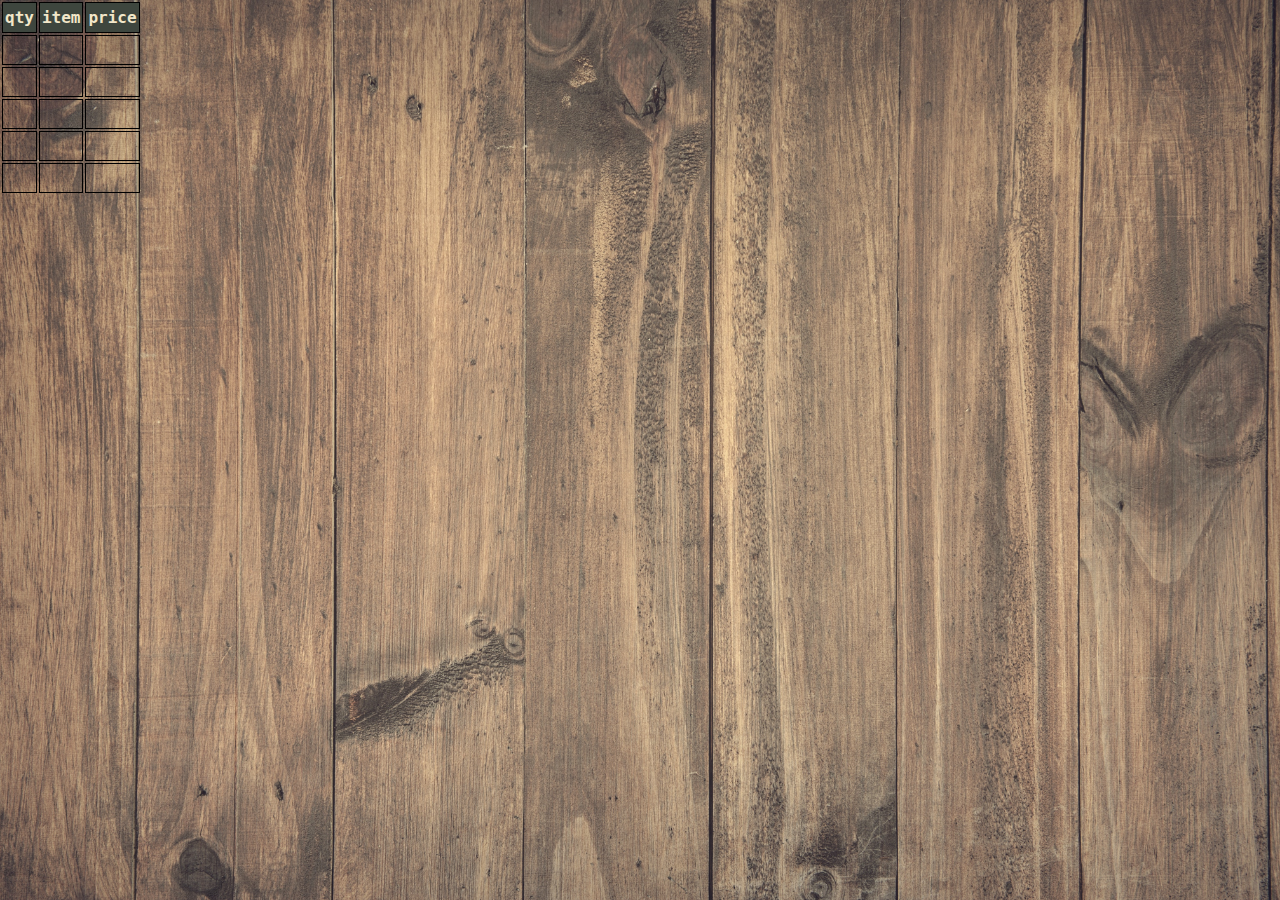
==== page2.html @ 14e77f74 "Add files via upload" ====
<html>

<head>
    <link rel="stylesheet" href="restaurant.css">
</head>

<body>
    <table id="final_table">
        <tr id="row">
            <th>qty</th>
            <th>item</th>
            <th>price</th>
        </tr>
        <tr id="row">
            <td></td>
            <td></td>
            <td></td>
        </tr>
        <tr id="row">
            <td></td>
            <td></td>
            <td></td>
        </tr>
        <tr id="row">
            <td></td>
            <td></td>
            <td></td>
        </tr>
        <tr id="row">
                    <td></td>
                    <td></td>
                    <td></td>
        </tr>
        <tr id="row">
                    <td></td>
                    <td></td>
                    <td></td>
        </tr>

    </table> 
</body>
    
<script>

var qty = 

function show(){

for (var i = 0; i < 6; i++) {

}

show();

</script>


</html>
---- restaurant.css ----
/*
font-family: 'Major Mono Display', monospace;
font-family: 'Mr Dafoe', cursive;
*/

* {
  margin: 0;
}

body {
  background-image: url('wood.jpg');
  background-repeat: no-repeat;
  background-attachment: fixed;
  background-position: center;
  background-size: cover;
  font-family: 'Major Mono Display', monospace;
}

#items {
  margin-left: 20px;
  margin-top: 50px;
  height: 90vh;
  width: 75vw;
}

#photo0, #photo1, #photo2, #photo3, #photo4, #photo5 {
  height: 30vh;
  width: 37vh;
  background-repeat: no-repeat;
  background-position: center;
  background-size: cover;
  border-radius: 20px 20px 0 0;
}

#photo0 {
  background-image: url('pancake.jpeg');
}

#photo1 {
  background-image: url('chicken_and_waffles.jpeg');
}

#photo2 {
  background-image: url('omelette.jpeg');
}

#photo3 {
  background-image: url('french_toast.jpeg');
}

#photo4 {
  background-image: url('avocado_toast.jpeg');
}

#photo5 {
  background-image: url('eggs_benedict.jpeg');
}

#item0, #item1, #item2, #item3, #item4, #item5 {
  background-color: #ABC9C2;
  width: 37vh;
  margin: 0 20px 40px;
  padding: 0;
  float: left;
  border-radius: 20px;
  box-shadow: 0 4px 8px 0 rgba(0, 0, 0, 0.2), 0 6px 20px 0 rgba(0, 0, 0, 0.19);
}

.name {
  font-size: 30px;
}

.qty_title {
  display: inline;
}

.name, .price {
  font-size: 25px;
  display: inline;
}

.order {
  margin-left: 10px;
}

.counter {
  display: inline;
}

#check {
  background-color: #F2E7C9;
  border-radius: 10px;
  box-shadow: 0 4px 8px 0 rgba(0, 0, 0, 0.2), 0 6px 20px 0 rgba(0, 0, 0, 0.19);
  position: fixed;
  right: 20px;
  height: 450px;
  margin: 0;
  width: 27vh;
  padding: 30px;
}

#info0, #info1, #info2, #info3, #info4, #info5 {
  padding: 10px;
  margin: 10px;
}

.description {
  margin-top: 20px;
}

#check_table {
  border-collapse: collapse;
  width: 100%;
}

th, td, tr {
  border: 1px solid black;
  padding: 5px 2px;
  text-align: center;
}

th {
  background-color: #3E463E;
  color: #F2E7C9;
}

tr {
  height: 30px;
}

#tax_title {
  text-align: right;
  padding-right: 15px;
}

#total_row {
  height: 50px;
}

button {
  background-color: #ABC9C2;
  color: #3E463E;
  padding: 5px;
  border: 1px solid #3E463E;
  font-family: 'Major Mono Display', monospace;
}

button:hover {
  background-color: #3E463E;
  color: #ABC9C2;
}

.counter {
  margin: 0;
  width: 50px;
}

#finalize {
  margin-top: 20px;
  font-size: 20px;
  background-color: #F2E7C9;
  color: #3E463E;
  border: 2px solid #3E463E;
}

#finalize:hover {
  background-color: #3E463E;
  color: #F2E7C9;
}

#table_head {
  font-family: 'Mr Dafoe', cursive;
  color: #3E463E;
  font-size: 40px;
}
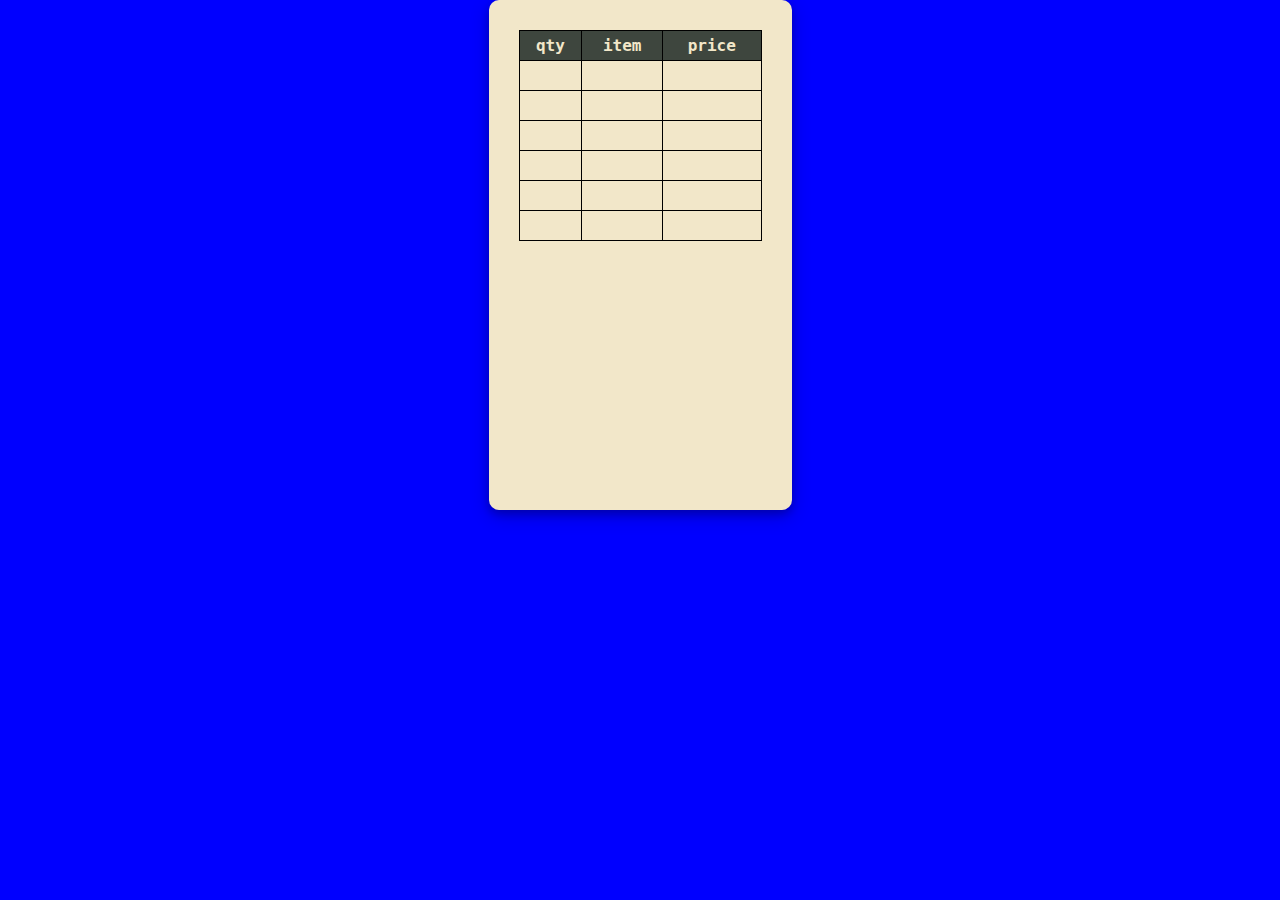
==== commit 573d0920: "Add files via upload" ====
--- a/page2.html
+++ b/page2.html
@@ -5,11 +5,18 @@
 </head>
 
 <body>
+    <div id="container">
+    <div id="check_final">
     <table id="final_table">
         <tr id="row">
             <th>qty</th>
             <th>item</th>
             <th>price</th>
+        </tr>
+        <tr id="row">
+                <td></td>
+                <td></td>
+                <td></td>
         </tr>
         <tr id="row">
             <td></td>
@@ -27,27 +34,47 @@
             <td></td>
         </tr>
         <tr id="row">
-                    <td></td>
-                    <td></td>
-                    <td></td>
+            <td></td>
+            <td></td>
+            <td></td>
         </tr>
         <tr id="row">
-                    <td></td>
-                    <td></td>
-                    <td></td>
+            <td></td>
+            <td></td>
+            <td></td>
         </tr>
 
     </table> 
+</div>
+</div>
+
 </body>
     
 <script>
 
-var qty = 
+var retrievedQty = localStorage.getItem("qty");
+var qty = JSON.parse(retrievedQty);
+
+var retrievedName = localStorage.getItem("name");
+var qty = JSON.parse(retrievedQty);
+
+var retrievedPrice = localStorage.getItem("price");
+var price = JSON.parse(retrievedPrice);
 
 function show(){
 
-for (var i = 0; i < 6; i++) {
+for (var i = 0; i < arrName.length; i++) {
+  //add qty from array to table
+  var qty_table = $.getElementsByClassName("row")[i].getElementsByTagName('td')[0];
+  qty_table.innerHTML = arrQty[b];
 
+  //add name from array to table
+  var name_table = $.getElementsByClassName("row")[i].getElementsByTagName('td')[1];
+  name_table.innerHTML = arrName[b];
+
+  //add price from array to table
+  var price_table = $.getElementsByClassName("row")[i].getElementsByTagName('td')[2];
+  price_table.innerHTML = arrPrice[b];
 }
 
 show();
--- a/restaurant.css
+++ b/restaurant.css
@@ -14,6 +14,7 @@
   background-position: center;
   background-size: cover;
   font-family: 'Major Mono Display', monospace;
+  text-transform: lowercase;
 }
 
 #items {
@@ -87,16 +88,30 @@
   display: inline;
 }
 
-#check {
+#check, #check_final {
   background-color: #F2E7C9;
   border-radius: 10px;
   box-shadow: 0 4px 8px 0 rgba(0, 0, 0, 0.2), 0 6px 20px 0 rgba(0, 0, 0, 0.19);
   position: fixed;
   right: 20px;
   height: 450px;
-  margin: 0;
   width: 27vh;
   padding: 30px;
+}
+
+#check {
+  margin: 0;
+}
+
+#check_final {
+  margin: auto;
+  position: static;
+}
+
+#container {
+  background-color: blue;
+  width: 100vw;
+  height: 100vh;
 }
 
 #info0, #info1, #info2, #info3, #info4, #info5 {
@@ -108,7 +123,7 @@
   margin-top: 20px;
 }
 
-#check_table {
+table {
   border-collapse: collapse;
   width: 100%;
 }
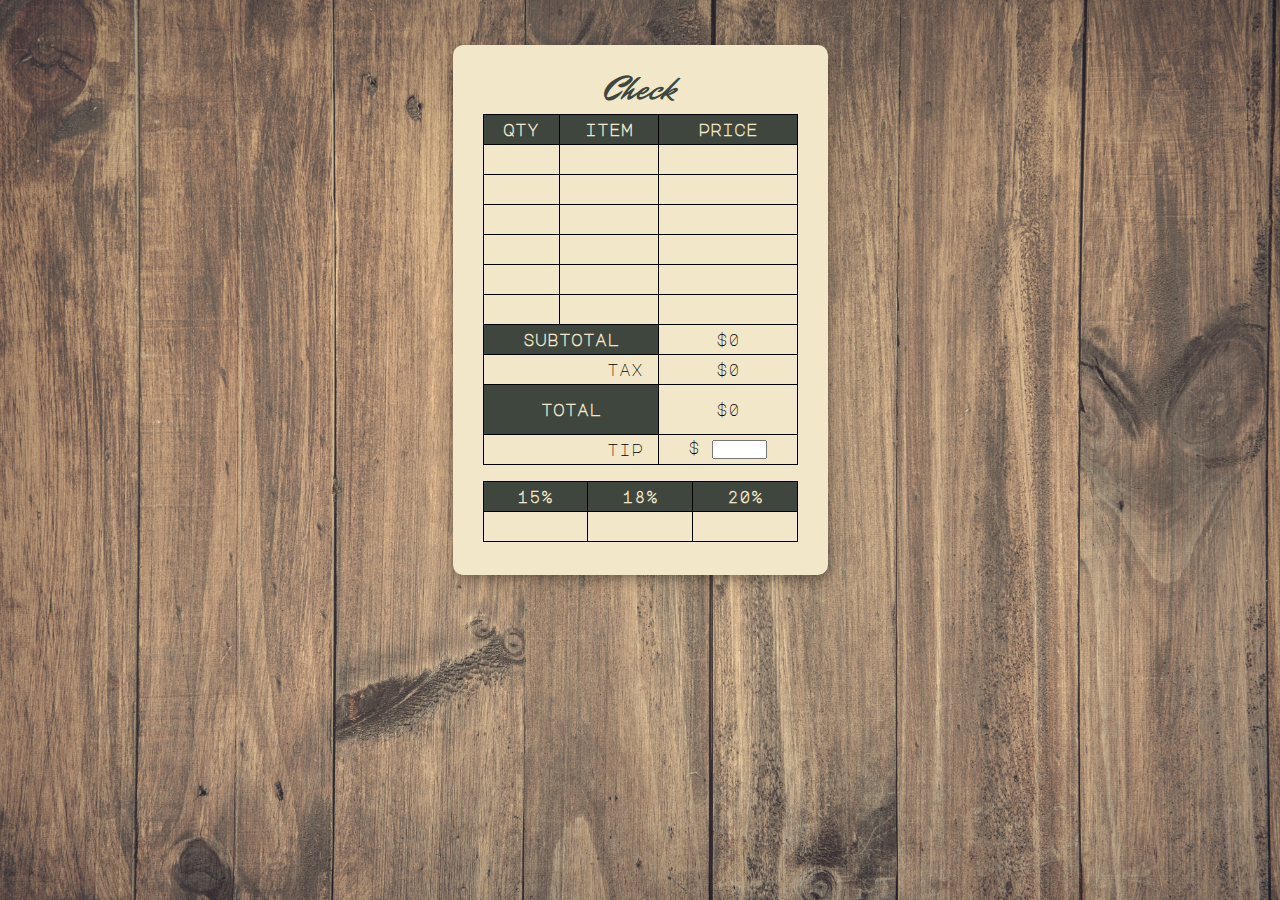
==== commit 1844b008: "Add files via upload" ====
--- a/page2.html
+++ b/page2.html
@@ -2,84 +2,163 @@
 
 <head>
     <link rel="stylesheet" href="restaurant.css">
+    <link href="https://fonts.googleapis.com/css?family=Major+Mono+Display|Mr+Dafoe" rel="stylesheet">
 </head>
 
 <body>
     <div id="container">
-    <div id="check_final">
-    <table id="final_table">
-        <tr id="row">
-            <th>qty</th>
-            <th>item</th>
-            <th>price</th>
-        </tr>
-        <tr id="row">
-                <td></td>
-                <td></td>
-                <td></td>
-        </tr>
-        <tr id="row">
-            <td></td>
-            <td></td>
-            <td></td>
-        </tr>
-        <tr id="row">
-            <td></td>
-            <td></td>
-            <td></td>
-        </tr>
-        <tr id="row">
-            <td></td>
-            <td></td>
-            <td></td>
-        </tr>
-        <tr id="row">
-            <td></td>
-            <td></td>
-            <td></td>
-        </tr>
-        <tr id="row">
-            <td></td>
-            <td></td>
-            <td></td>
-        </tr>
+        <div id="check_final">
+            <p id="table_head">Check</p>
+            <table id="final_table">
+                <tr>
+                    <th>qty</th>
+                    <th>item</th>
+                    <th>price</th>
+                </tr>
 
-    </table> 
-</div>
-</div>
+                <tr class="row"> <!--0-->
+                    <td></td>
+                    <td></td>
+                    <td></td>
+                </tr>
 
-</body>
+                <tr class="row"> <!--1-->
+                    <td></td>
+                    <td></td>
+                    <td></td>
+                </tr>
+
+                <tr class="row"> <!--2-->
+                    <td></td>
+                    <td></td>
+                    <td></td>
+                </tr>
+
+                <tr class="row"> <!--3-->
+                    <td></td>
+                    <td></td>
+                    <td></td>
+                </tr>
+
+                <tr class="row"> <!--4-->
+                    <td></td>
+                    <td></td>
+                    <td></td>
+                </tr>
+
+                <tr class="row"> <!--5-->
+                    <td></td>
+                    <td></td>
+                    <td></td>
+                </tr>
+
+                <tr>
+                    <th colspan="2">subtotal</th>
+                    <td id="subtotal">$0</td>
+                </tr>
+
+                <tr>
+                    <td colspan="2" id="tax_title">tax</td>
+                    <td id="tax">$0</td>
+                </tr>
+
+                <tr id="total_row">
+                    <th colspan="2">total</th>
+                    <td id="total">$0</td>
+                </tr>
+
+                <tr id="tip_row">
+                    <td colspan="2" id="tip_title">tip</td>
+                    <td id="tip_amt">
+                        <p id="dollar">$</p>
+                        <input type="number" id="tip_box" step="1" max="999.99" maxlength="6">
+                    </td>
+                </tr>
+            </table>
+            <br>
+            <table>
+                <tr>
+                    <th>15%</th>
+                    <th>18%</th>
+                    <th>20%</th> 
+                </tr>
+                <tr>
+                    <td id="tip_15"></td>
+                    <td id="tip_18"></td>
+                    <td id="tip_20"></td>
+                </tr>
+            </table>
+        </div>
+    </div>
     
 <script>
 
+var $ = document;
+var i;
+
+//Get quantities
 var retrievedQty = localStorage.getItem("qty");
 var qty = JSON.parse(retrievedQty);
 
+//Get item names
 var retrievedName = localStorage.getItem("name");
-var qty = JSON.parse(retrievedQty);
+var name_string = JSON.parse(retrievedName);
 
+//Get prices
 var retrievedPrice = localStorage.getItem("price");
 var price = JSON.parse(retrievedPrice);
 
+//Get subtotal, tax, and total
+var final_subtotal = localStorage.getItem("subtotal");
+var final_tax = localStorage.getItem("fTax");
+var final_total = localStorage.getItem("fTotal");
+
 function show(){
+    for (var i = 0; i < qty.length; i++) {
+        //add qty from array to table
+        var qty_table = $.getElementsByClassName("row")[i].getElementsByTagName('td')[0];
+        qty_table.innerHTML = qty[i];
 
-for (var i = 0; i < arrName.length; i++) {
-  //add qty from array to table
-  var qty_table = $.getElementsByClassName("row")[i].getElementsByTagName('td')[0];
-  qty_table.innerHTML = arrQty[b];
+        //add name from array to table
+        var name_table = $.getElementsByClassName("row")[i].getElementsByTagName('td')[1];
+        var new_name = name_string[i];
+        name_table.innerHTML = new_name;
 
-  //add name from array to table
-  var name_table = $.getElementsByClassName("row")[i].getElementsByTagName('td')[1];
-  name_table.innerHTML = arrName[b];
+        //add price from array to table
+        var price_table = $.getElementsByClassName("row")[i].getElementsByTagName('td')[2];
+        price_table.innerHTML = "$" + price[i];
+    }
 
-  //add price from array to table
-  var price_table = $.getElementsByClassName("row")[i].getElementsByTagName('td')[2];
-  price_table.innerHTML = arrPrice[b];
+    //show subtotal, tax, and total
+    var subtotal_table = $.getElementById("subtotal");
+    subtotal_table.innerHTML = "$" + final_subtotal;
+    var tax_table = $.getElementById("tax");
+    tax_table.innerHTML = "$" + final_tax;
+    var total_table = $.getElementById("total");
+    total_table.innerHTML = "$" + final_total;
+
+    //tip
+    var tip_value = $.getElementById("tip_box").value;
+    
+    //15%
+    var get_15 = $.getElementById("tip_15");
+    var amt_15 = "$" + (final_total * 0.15).toFixed(2);
+    get_15.innerHTML = amt_15;
+
+    //18%
+    var get_18 = $.getElementById("tip_18");
+    var amt_18 = "$" + (final_total * 0.18).toFixed(2);
+    get_18.innerHTML = amt_18;
+
+    //20%
+    var get_20 = $.getElementById("tip_20");
+    var amt_20 = "$" + (final_total * 0.20).toFixed(2);
+    get_20.innerHTML = amt_20;
 }
 
 show();
 
 </script>
-
+</body>
 
 </html>--- a/restaurant.css
+++ b/restaurant.css
@@ -17,11 +17,23 @@
   text-transform: lowercase;
 }
 
+.qty_title, .name {
+  font-weight: bold;
+}
+
+hr {
+  margin-top: 10px;
+}
+
 #items {
   margin-left: 20px;
   margin-top: 50px;
   height: 90vh;
   width: 75vw;
+}
+
+#description { 
+  padding-bottom: 10px;
 }
 
 #photo0, #photo1, #photo2, #photo3, #photo4, #photo5 {
@@ -81,7 +93,8 @@
 }
 
 .order {
-  margin-left: 10px;
+  margin-top: 10px;
+  font-weight: bolder;
 }
 
 .counter {
@@ -94,9 +107,24 @@
   box-shadow: 0 4px 8px 0 rgba(0, 0, 0, 0.2), 0 6px 20px 0 rgba(0, 0, 0, 0.19);
   position: fixed;
   right: 20px;
-  height: 450px;
-  width: 27vh;
-  padding: 30px;
+  height: 480px;
+  width: 35vh;
+  padding: 20px 30px 30px 30px;
+}
+
+#tip_amt {
+  margin: 0;
+  padding: 0;
+}
+
+#dollar, #tip_box {
+  display: inline;
+  margin: 0;
+  padding: 0;
+}
+
+#tip_box {
+  width: 55px;
 }
 
 #check {
@@ -105,13 +133,9 @@
 
 #check_final {
   margin: auto;
+  margin-top: 5vh;
   position: static;
-}
-
-#container {
-  background-color: blue;
-  width: 100vw;
-  height: 100vh;
+  text-align: center;
 }
 
 #info0, #info1, #info2, #info3, #info4, #info5 {
@@ -143,7 +167,7 @@
   height: 30px;
 }
 
-#tax_title {
+#tax_title, #tip_title {
   text-align: right;
   padding-right: 15px;
 }
@@ -167,7 +191,7 @@
 
 .counter {
   margin: 0;
-  width: 50px;
+  width: 40px;
 }
 
 #finalize {
@@ -186,5 +210,11 @@
 #table_head {
   font-family: 'Mr Dafoe', cursive;
   color: #3E463E;
-  font-size: 40px;
+  font-size: 35px;
+  text-transform: capitalize;
+}
+
+#tip_amt input[type=number]::-webkit-inner-spin-button, #tip_amt input[type=number]::-webkit-outer-spin-button { 
+  -webkit-appearance: none; 
+  margin: 0;
 }